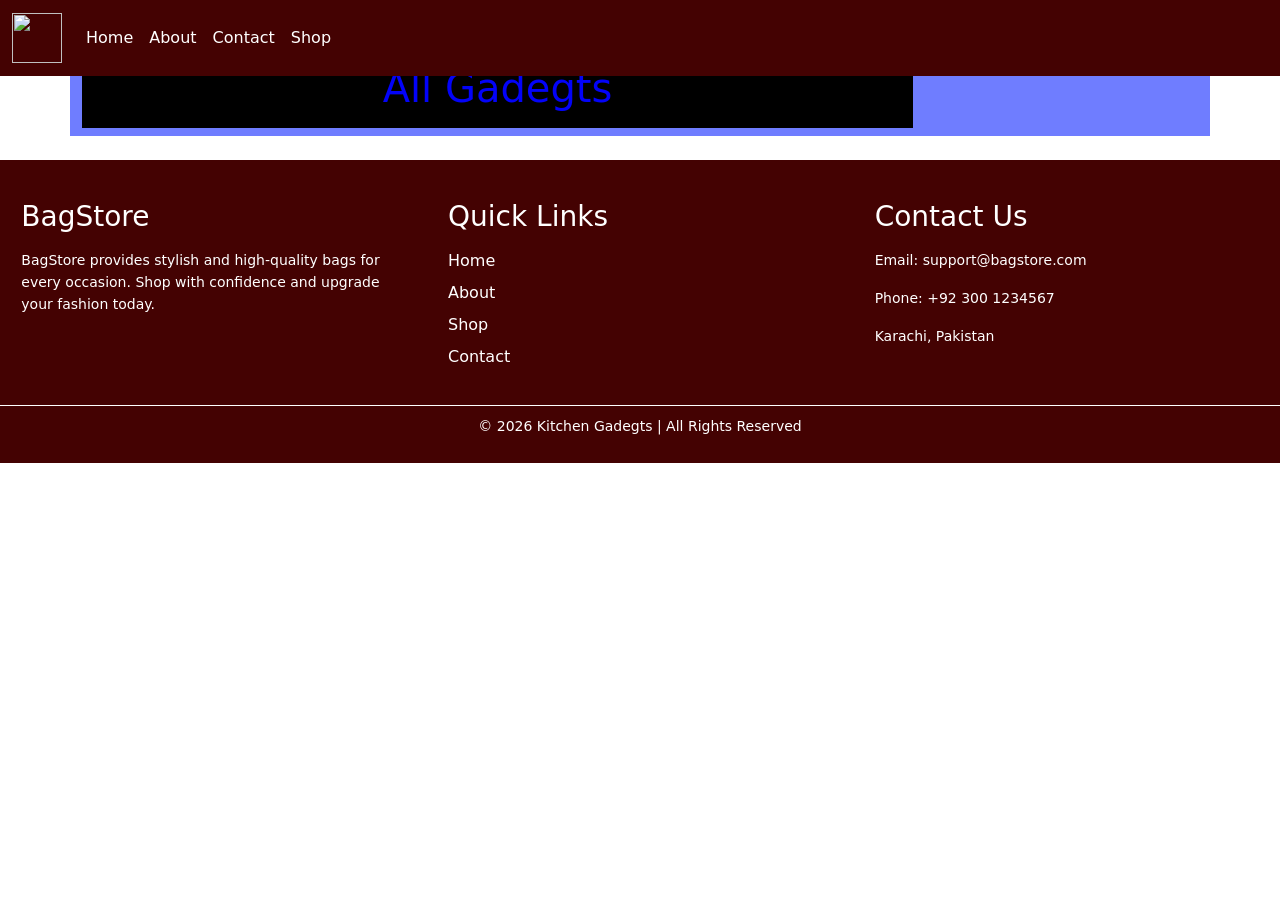
==== About.html @ 5ee9311f "kitchen" ====
<!doctype html>
<html lang="en">

<head>
  <meta charset="utf-8">
  <meta name="viewport" content="width=device-width, initial-scale=1">
  <title>Kitchen Gadegts</title>
  <link rel="stylesheet" href="style.css">

  <link href="https://cdn.jsdelivr.net/npm/bootstrap@5.3.2/dist/css/bootstrap.min.css" rel="stylesheet">
</head>

<body>

  <nav class="navbar navbar-expand-lg bagnavbar">
    <div class="container-fluid">
      <a class="navbar-brand" href="#"><img src="https://bagstore.pk/wp-content/uploads/2022/06/logo-2.png" class="logo"></a>
      <button class="navbar-toggler" type="button" data-bs-toggle="collapse" data-bs-target="#navbarSupportedContent"
        aria-controls="navbarSupportedContent" aria-expanded="false" aria-label="Toggle navigation">
        <span class="navbar-toggler-icon"></span>
      </button>
      <div class="collapse navbar-collapse" id="navbarSupportedContent">
        <ul class="navbar-nav me-auto mb-2 mb-lg-0">
          <li class="nav-item">
            <a class="nav-link active link" aria-current="page" href="index.html">Home</a>
          </li>
            <li class="nav-item">
            <a class="nav-link active link" aria-current="page" href="about.html">About</a>
          </li>
          <li class="nav-item">
            <a class="nav-link active link" aria-current="page" href="Contact.html">Contact</a>
          </li>
          <li class="nav-item">
            <a class="nav-link active link" aria-current="page" href="Shop.html">Shop</a>
          </li>
        </ul>
          <!-- <form class="d-flex form" role="search">
            <select onchange="productChange()" name="products" id="productMenu">
              <option value="">Select Main Category </option>
            </select>&nbsp;&nbsp;

            <select onchange="filterProduct()" name="category" id="categoryMenu">
              <option value="">Select Sub Category </option>
            </select>
            <button class="btn btn-outline-success" type="submit">
              Search
            </button>
          </form> -->
      </div>
    </div>
  </nav>

  <div id="carouselExampleSlidesOnly" class="carousel slide" data-bs-ride="carousel" data-bs-interval="2000"
    data-bs-pause="false">
    <div class="carousel-inner">
      <div class="carousel-item active">
        <img src="./images/bag01.JPG" class="d-block w-100 bags" alt="...">
      </div>
      <div class="carousel-item">
        <img src="./images/bag02.JPG" class="d-block w-100 bags" alt="...">
      </div>
      <div class="carousel-item">
        <img src="./images/bag03.JPG" class="d-block w-100 image-banner-third baggg" alt="...">
      </div>
    </div>
  </div>

  <div id="tsparticles" class="container ">
    <div class="row">
      <div class="col-9 main-content">
        <h1 class="text-center bags mt-4 px-4 py-3">All Gadegts</h1>
        <div id="allBagsCards" class="mt-2 row row-cols-1 row-cols-md-3 g-4"></div>
        <div id="cartItems"></div>
        <div id="carouselExampleSlidesOnly"></div>
      </div>
    </div>
  </div>
  <footer class="footer mt-4">
    <div class="footer-container">

      <div class="footer-col">
        <h3>BagStore</h3>
        <p>
          BagStore provides stylish and high-quality bags for every occasion.
          Shop with confidence and upgrade your fashion today.
        </p>
      </div>
      <div class="footer-col">
        <h3>Quick Links</h3>
        <ul>
          <li><a href="index.html">Home</a></li>
          <li><a href="About.html">About</a></li>
          <li><a href="Shop.html">Shop</a></li>
          <li><a href="Contact.html">Contact</a></li>
        </ul>
      </div>

      <div class="footer-col">
        <h3>Contact Us</h3>
        <p>Email: support@bagstore.com</p>
        <p>Phone: +92 300 1234567</p>
        <p>Karachi, Pakistan</p>
      </div>

    </div>

    <div class="footer-bottom">
      <p>© 2026 Kitchen Gadegts | All Rights Reserved</p>
    </div>
  </footer>

  <script
    src="https://cdn.jsdelivr.net/npm/@tsparticles/preset-firefly@3/tsparticles.preset.firefly.bundle.min.js"></script>
  <script src="https://cdn.jsdelivr.net/npm/bootstrap@5.3.2/dist/js/bootstrap.bundle.min.js"></script>
  <script src="app.js"></script>

</body>

</html>
---- style.css ----
.bagnavbar {
    background-color: #440202;
    color: #fff;
    position: fixed !important;
    top: 0px;
    z-index: 1;
    width: 100%;
}
.logo{
    width: 50px;
    height: 50px;
    /* position: absolute; */
    right: 100px;
}

.navbar-nav{
    color: white;
}
.navbar-nav .link {
    color: white !important;
}
.footer-links li a{
    text-decoration: none;
    color: #ffffff;
}
.navbar-nav .link:hover {
    color: #af6e6e !important;
}
.bags {
    color: rgb(3, 3, 248);
    background-color: black;
    border-radius: 2px solid red;
    box-shadow: 2px slid red;
}

.bags:hover {
    color: rgb(1, 1, 141);
    background-color: rgb(119, 117, 117);
    border: #333;
    text-shadow: rgb(180, 2, 2);
    cursor: pointer;
}

.card-bag-img-top {
    height: 300px;
    object-fit: contain;
    color: #000;
}
.custom-body{
    background-color: #3e4cc4;
    color: #fff;
}
.custom-title{
    color: #fff;
}
.card-text{
    color: #fff;
}
.bag-footer{
    background-color: #2e3997 !important;
}
.price{
    color: white;
}

.container{
    background-color: #6f7dff;
}
.footer{
        background-color: #010358;

}

.footer {
    background-color: #440202;
  color: white;
  padding: 40px 0 10px;
}

.footer-container {
  display: flex;
  justify-content: space-around;
  flex-wrap: wrap;
}

.footer-col {
  width: 30%;
}

.footer-col h3 {
  margin-bottom: 15px;
}

.footer-col p {
  font-size: 14px;
  line-height: 1.6;
}

.footer-col ul {
  list-style: none;
  padding: 0;
}

.footer-col ul li {
  margin-bottom: 8px;
}

.footer-col ul li a {
  text-decoration: none;
  color: white;
}

.footer-col ul li a:hover {
  color: #9ecbff;
}

.footer-bottom {
  text-align: center;
  margin-top: 20px;
  border-top: 1px solid white;
  padding-top: 10px;
  font-size: 14px;
}

/* Responsive mobile layout */
@media(max-width:768px) {
  .footer-col {
    width: 100%;
    margin-bottom: 20px;
    text-align: center;
  }
}
.contact-form{
    background-color: #2e3997;
    color: #fff;
    padding: 20px;
    border-radius: 10px;
}
.contact-form h2{
    color: #fff;
    margin-bottom: 20px;
}
.contact-form label{
    display: block;
    margin-bottom: 5px;
}
 .contact-form textarea{
    width: 300px;
    padding: 10px;
    margin-bottom: 15px;
    border: none;
    border-radius: 5px;
}
 .contact-form input{
    width: 200px;
    padding: 10px;
    margin-bottom: 15px;
    border: none;
    border-radius: 5px;
}
.submit{
    background-color: #010358;
    color: #fff;
    border: 2px solid #fff;
    padding: 10px 20px;
    border-radius: 10px;
    cursor: pointer;
    font-size: 30px;
}
.submit:hover{
    background-color: #2e3997;
    color: #fff;
    border: 2px solid #fff;
    padding: 10px 20px;
    border-radius: 10px;
    cursor: pointer;
    font-size: 30px;
}
.submitbtn{
    
    background-color: #2e3997;
    color: #fff;
    border: 2px solid #fff;
    padding: 10px 20px;
    border-radius: 10px;
    cursor: pointer;
    font-size: 30px;
}
.submitbtn:hover{
    background-color: #010358;
    color: #fff;
    border: 2px solid #fff;
    padding: 10px 20px;
    border-radius: 10px;
    cursor: pointer;
    font-size: 30px;
}
.form{
    margin-left: 600px;
}

/* About Us Page Styles */
.about-section {
    padding: 60px 0;
    background-color: #fcfcfc;
}
.about-header {
    text-align: center;
    margin-bottom: 40px;
}
.about-header h1 {
    color: #2b3f97;
    font-weight: bold;
    font-size: 3rem;
    text-transform: uppercase;
}
.about-content {
    line-height: 1.8;
    font-size: 1.15rem;
    color: #555;
}
.about-img {
    border-radius: 15px;
    box-shadow: 0px 8px 20px rgba(0, 0, 0, 0.15);
    transition: transform 0.3s ease;
}
.about-img:hover {
    transform: scale(1.02);
}
.core-values {
    margin-top: 60px;
}
.value-card {
    background: #fff;
    padding: 30px 20px;
    border-radius: 15px;
    box-shadow: 0 4px 15px rgba(0, 0, 0, 0.05);
    text-align: center;
    height: 100%;
    border-bottom: 4px solid #2b3f97;
    transition: transform 0.3s ease;
}
.value-card:hover {
    transform: translateY(-10px);
}
.value-card h4 {
    color: #2b3f97;
    font-weight: bold;
}
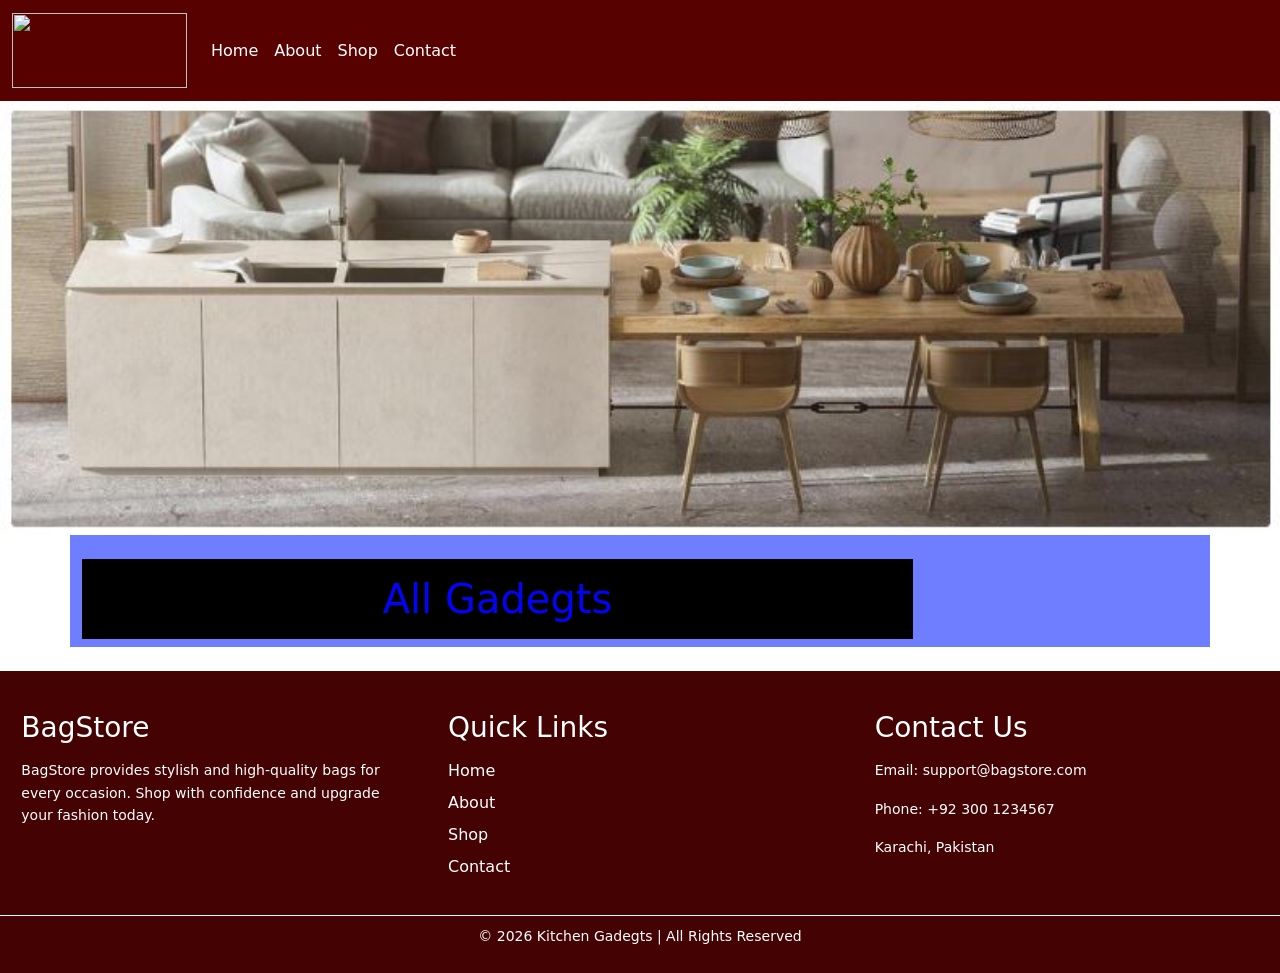
==== commit 3ca122a4: "gadgets" ====
--- a/About.html
+++ b/About.html
@@ -14,7 +14,7 @@
 
   <nav class="navbar navbar-expand-lg bagnavbar">
     <div class="container-fluid">
-      <a class="navbar-brand" href="#"><img src="https://bagstore.pk/wp-content/uploads/2022/06/logo-2.png" class="logo"></a>
+      <a class="navbar-brand" href="#"><img src="https://majesticchef.pk/cdn/shop/files/Majestic_chef_1_49e5dd58-dd54-45c4-9a12-5253f5195a68.png?v=1759319919&width=300" class="logo"></a>
       <button class="navbar-toggler" type="button" data-bs-toggle="collapse" data-bs-target="#navbarSupportedContent"
         aria-controls="navbarSupportedContent" aria-expanded="false" aria-label="Toggle navigation">
         <span class="navbar-toggler-icon"></span>
@@ -26,12 +26,12 @@
           </li>
             <li class="nav-item">
             <a class="nav-link active link" aria-current="page" href="about.html">About</a>
+            </li>
+          <li class="nav-item">
+            <a class="nav-link active link" aria-current="page" href="Shop.html">Shop</a>
           </li>
           <li class="nav-item">
             <a class="nav-link active link" aria-current="page" href="Contact.html">Contact</a>
-          </li>
-          <li class="nav-item">
-            <a class="nav-link active link" aria-current="page" href="Shop.html">Shop</a>
           </li>
         </ul>
           <!-- <form class="d-flex form" role="search">
@@ -54,13 +54,13 @@
     data-bs-pause="false">
     <div class="carousel-inner">
       <div class="carousel-item active">
-        <img src="./images/bag01.JPG" class="d-block w-100 bags" alt="...">
+        <img src="./images/Kitchen 1.JPG" class="d-block w-100 bags" alt="...">
       </div>
       <div class="carousel-item">
-        <img src="./images/bag02.JPG" class="d-block w-100 bags" alt="...">
+        <img src="./images/kitchen 2.JPG" class="d-block w-100 bags" alt="...">
       </div>
       <div class="carousel-item">
-        <img src="./images/bag03.JPG" class="d-block w-100 image-banner-third baggg" alt="...">
+        <img src="./images/kitchen 3.JPG" class="d-block w-100 image-banner-third baggg" alt="...">
       </div>
     </div>
   </div>
--- a/style.css
+++ b/style.css
@@ -1,18 +1,20 @@
 .bagnavbar {
-    background-color: #440202;
-    color: #fff;
-    position: fixed !important;
+    background-color: #580101;
+    color: #fc9999;
+    position: fixed;
     top: 0px;
     z-index: 1;
     width: 100%;
 }
 .logo{
-    width: 50px;
-    height: 50px;
+    width: 175px;
+    height: 75px;
     /* position: absolute; */
     right: 100px;
 }
-
+.baggg{
+    height: 540px;
+}
 .navbar-nav{
     color: white;
 }
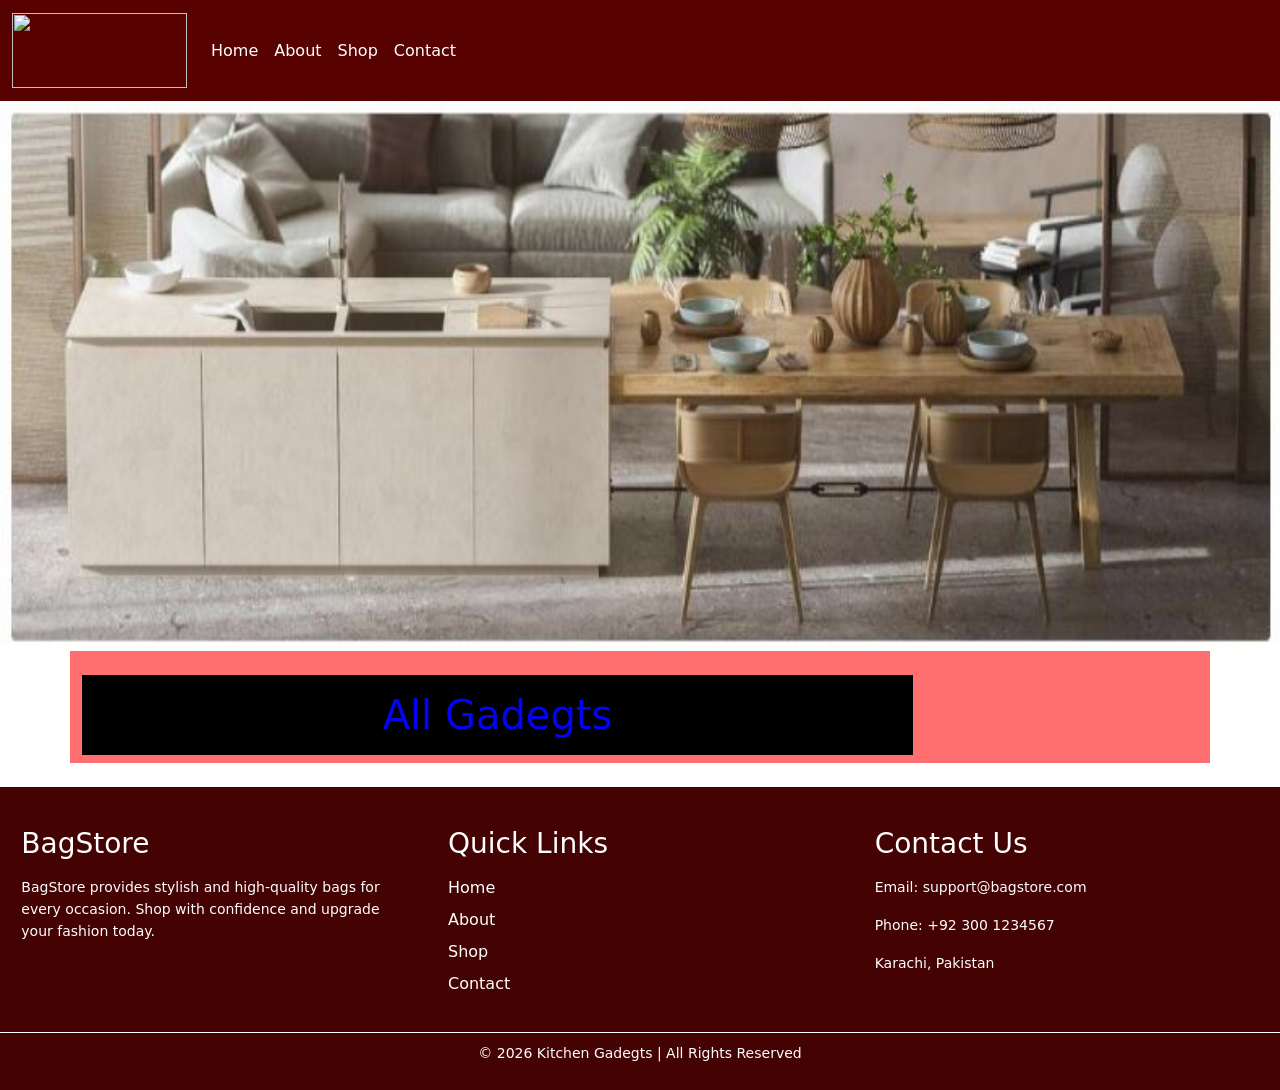
==== commit 57a54bfb: "gadgets" ====
--- a/About.html
+++ b/About.html
@@ -54,13 +54,13 @@
     data-bs-pause="false">
     <div class="carousel-inner">
       <div class="carousel-item active">
-        <img src="./images/Kitchen 1.JPG" class="d-block w-100 bags" alt="...">
+        <img src="./images/Kitchen 1.JPG" class="d-block w-100 gadgets" alt="...">
       </div>
       <div class="carousel-item">
-        <img src="./images/kitchen 2.JPG" class="d-block w-100 bags" alt="...">
+        <img src="./images/kitchen 2.JPG" class="d-block w-100 gadgets" alt="...">
       </div>
       <div class="carousel-item">
-        <img src="./images/kitchen 3.JPG" class="d-block w-100 image-banner-third baggg" alt="...">
+        <img src="./images/kitchen 3.JPG" class="d-block w-100 gadgets" alt="...">
       </div>
     </div>
   </div>
--- a/style.css
+++ b/style.css
@@ -12,8 +12,8 @@
     /* position: absolute; */
     right: 100px;
 }
-.baggg{
-    height: 540px;
+.gadgets{
+    height: 550px;
 }
 .navbar-nav{
     color: white;
@@ -26,7 +26,7 @@
     color: #ffffff;
 }
 .navbar-nav .link:hover {
-    color: #af6e6e !important;
+    color: #fd9f9f !important;
 }
 .bags {
     color: rgb(3, 3, 248);
@@ -49,7 +49,7 @@
     color: #000;
 }
 .custom-body{
-    background-color: #3e4cc4;
+    background-color: #832c2c;
     color: #fff;
 }
 .custom-title{
@@ -66,10 +66,10 @@
 }
 
 .container{
-    background-color: #6f7dff;
+    background-color: #ff6f6f;
 }
 .footer{
-        background-color: #010358;
+        background-color: #580101;
 
 }
 
@@ -113,7 +113,7 @@
 }
 
 .footer-col ul li a:hover {
-  color: #9ecbff;
+  color: #ff9e9e;
 }
 
 .footer-bottom {
@@ -133,7 +133,7 @@
   }
 }
 .contact-form{
-    background-color: #2e3997;
+    background-color: #5e0606;
     color: #fff;
     padding: 20px;
     border-radius: 10px;
@@ -161,7 +161,7 @@
     border-radius: 5px;
 }
 .submit{
-    background-color: #010358;
+    background-color: #883939;
     color: #fff;
     border: 2px solid #fff;
     padding: 10px 20px;
@@ -170,7 +170,7 @@
     font-size: 30px;
 }
 .submit:hover{
-    background-color: #2e3997;
+    background-color: #581f1f;
     color: #fff;
     border: 2px solid #fff;
     padding: 10px 20px;
@@ -180,7 +180,7 @@
 }
 .submitbtn{
     
-    background-color: #2e3997;
+    background-color: #972e2e;
     color: #fff;
     border: 2px solid #fff;
     padding: 10px 20px;
@@ -189,7 +189,7 @@
     font-size: 30px;
 }
 .submitbtn:hover{
-    background-color: #010358;
+    background-color: #580101;
     color: #fff;
     border: 2px solid #fff;
     padding: 10px 20px;
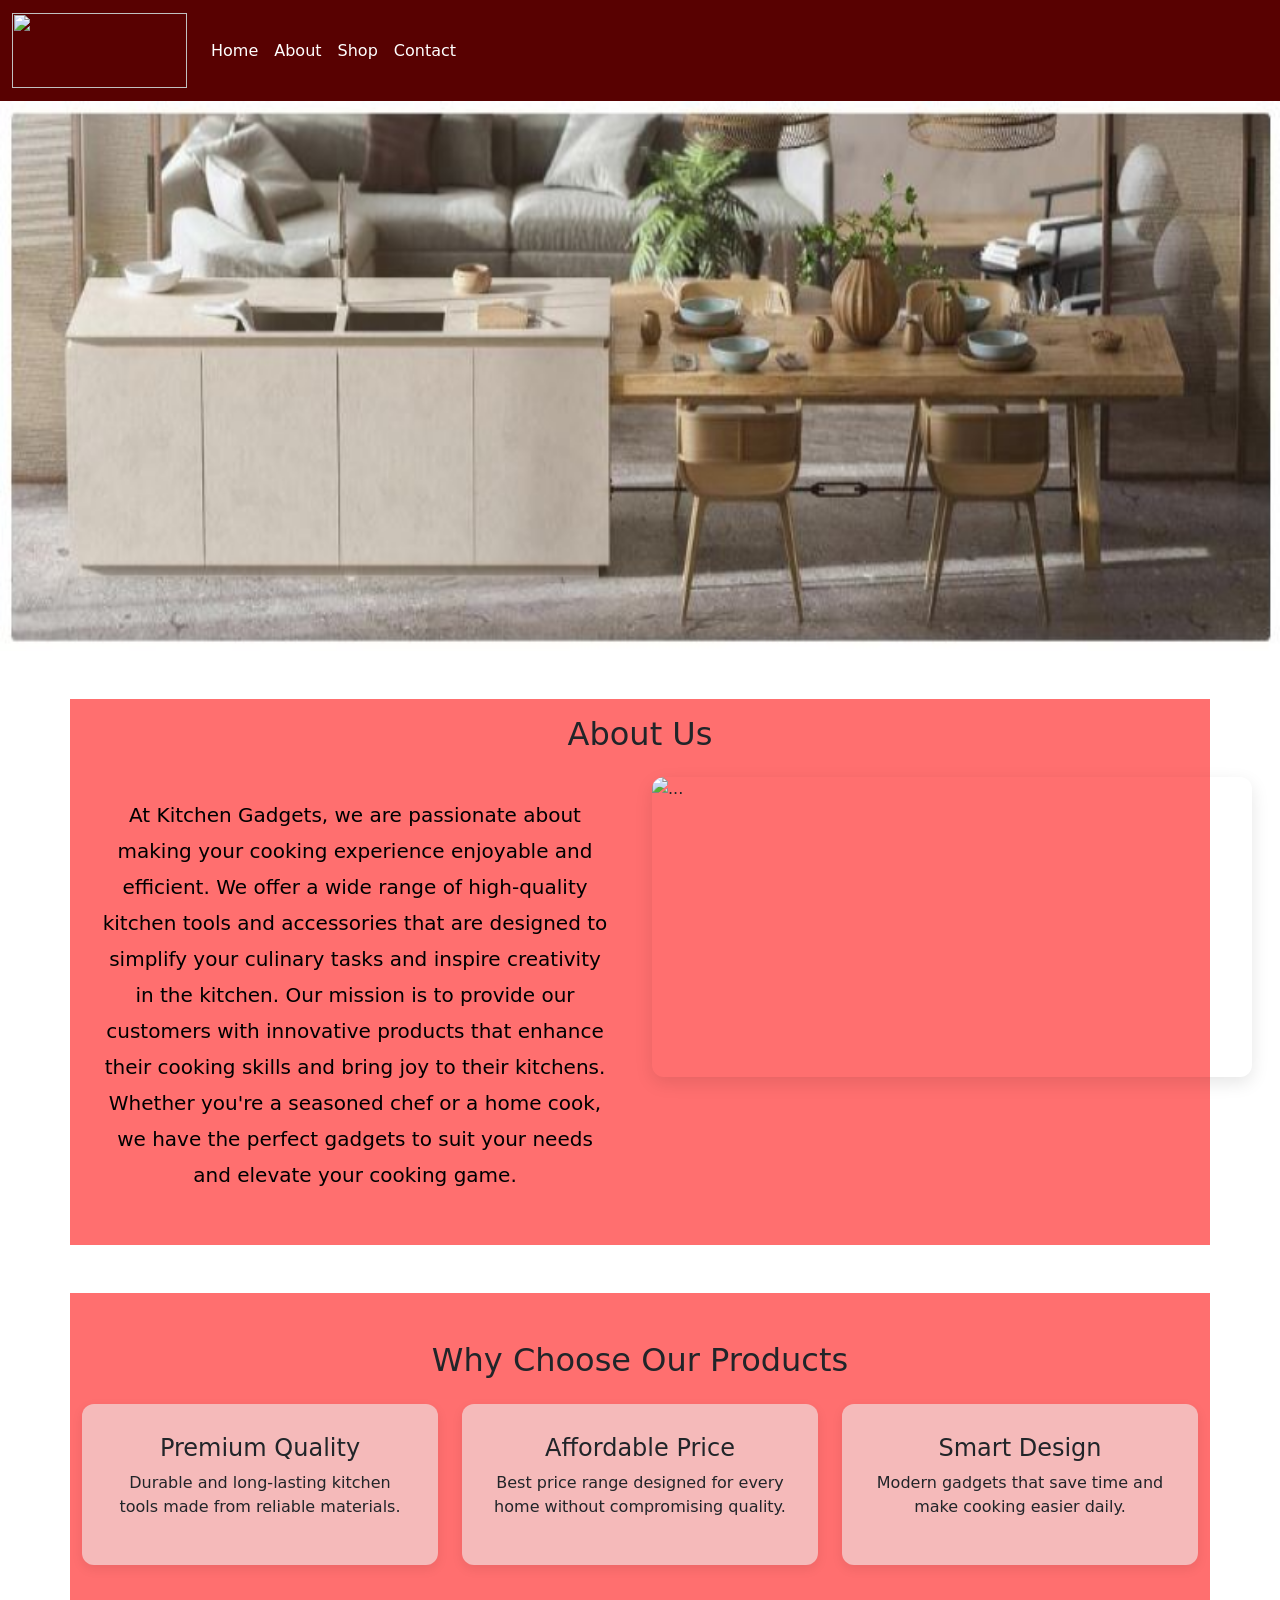
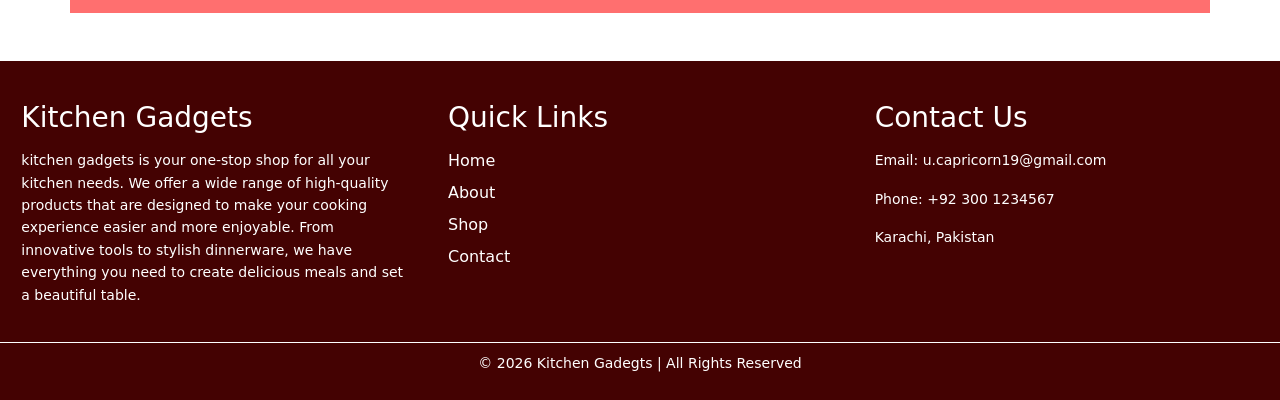
==== commit a65343b7: "gadgets" ====
--- a/About.html
+++ b/About.html
@@ -14,7 +14,9 @@
 
   <nav class="navbar navbar-expand-lg bagnavbar">
     <div class="container-fluid">
-      <a class="navbar-brand" href="#"><img src="https://majesticchef.pk/cdn/shop/files/Majestic_chef_1_49e5dd58-dd54-45c4-9a12-5253f5195a68.png?v=1759319919&width=300" class="logo"></a>
+      <a class="navbar-brand" href="#"><img
+          src="https://majesticchef.pk/cdn/shop/files/Majestic_chef_1_49e5dd58-dd54-45c4-9a12-5253f5195a68.png?v=1759319919&width=300"
+          class="logo"></a>
       <button class="navbar-toggler" type="button" data-bs-toggle="collapse" data-bs-target="#navbarSupportedContent"
         aria-controls="navbarSupportedContent" aria-expanded="false" aria-label="Toggle navigation">
         <span class="navbar-toggler-icon"></span>
@@ -24,9 +26,9 @@
           <li class="nav-item">
             <a class="nav-link active link" aria-current="page" href="index.html">Home</a>
           </li>
-            <li class="nav-item">
+          <li class="nav-item">
             <a class="nav-link active link" aria-current="page" href="about.html">About</a>
-            </li>
+          </li>
           <li class="nav-item">
             <a class="nav-link active link" aria-current="page" href="Shop.html">Shop</a>
           </li>
@@ -34,7 +36,7 @@
             <a class="nav-link active link" aria-current="page" href="Contact.html">Contact</a>
           </li>
         </ul>
-          <!-- <form class="d-flex form" role="search">
+        <!-- <form class="d-flex form" role="search">
             <select onchange="productChange()" name="products" id="productMenu">
               <option value="">Select Main Category </option>
             </select>&nbsp;&nbsp;
@@ -54,40 +56,88 @@
     data-bs-pause="false">
     <div class="carousel-inner">
       <div class="carousel-item active">
-        <img src="./images/Kitchen 1.JPG" class="d-block w-100 gadgets" alt="...">
+        <img src="./images/Kitchen 1.JPG" class="d-block w-100 homegadgets" alt="...">
       </div>
       <div class="carousel-item">
-        <img src="./images/kitchen 2.JPG" class="d-block w-100 gadgets" alt="...">
+        <img src="./images/kitchen 2.JPG" class="d-block w-100 homegadgets" alt="...">
       </div>
       <div class="carousel-item">
-        <img src="./images/kitchen 3.JPG" class="d-block w-100 gadgets" alt="...">
+        <img src="./images/kitchen 3.JPG" class="d-block w-100 homegadgets" alt="...">
       </div>
     </div>
   </div>
 
-  <div id="tsparticles" class="container ">
+
+  <div class="container my-5 py-3">
+    <h2 class="text-center mb-4">About Us</h2>
     <div class="row">
-      <div class="col-9 main-content">
-        <h1 class="text-center bags mt-4 px-4 py-3">All Gadegts</h1>
-        <div id="allBagsCards" class="mt-2 row row-cols-1 row-cols-md-3 g-4"></div>
-        <div id="cartItems"></div>
-        <div id="carouselExampleSlidesOnly"></div>
+      <div class="kitchen-description col-sm-6 col-md-6">
+        <p class="text-center kitchen-para">
+          At Kitchen Gadgets, we are passionate about making your cooking experience enjoyable and
+          efficient. We offer a wide range of high-quality kitchen tools and accessories that are
+          designed to simplify your culinary tasks and inspire creativity in the kitchen. Our mission
+          is to provide our customers with innovative products that enhance their cooking skills and
+          bring joy to their kitchens. Whether you're a seasoned chef or a home cook, we have the
+          perfect gadgets to suit your needs and elevate your cooking game.
+        </p>
+      </div>
+      <div class="col-sm-6 col-md-6">
+        <img src="./images/kitchen 1.JPG" class="d-block gadgets" alt="...">
+      </div>
+
+    </div>
+  </div>
+  <section class="container my-5 py-5">
+
+    <h2 class="text-center mb-4">
+      Why Choose Our Products</h2>
+    <div class="row text-center">
+      <div class="col-md-4">
+        <div class="quality-card">
+          <h4>Premium Quality</h4>
+          <p>
+            Durable and long-lasting kitchen tools made
+            from reliable materials.
+          </p>
+        </div>
+      </div>
+      <div class="col-md-4">
+        <div class="quality-card">
+          <h4>Affordable Price</h4>
+          <p>
+            Best price range designed for every home
+            without compromising quality.
+          </p>
+        </div>
+      </div>
+      <div class="col-md-4">
+        <div class="quality-card">
+          <h4>Smart Design</h4>
+          <p>
+            Modern gadgets that save time and make
+            cooking easier daily.
+          </p>
+        </div>
       </div>
     </div>
-  </div>
+  </section>
+
+
   <footer class="footer mt-4">
     <div class="footer-container">
 
       <div class="footer-col">
-        <h3>BagStore</h3>
+        <h3>Kitchen Gadgets</h3>
         <p>
-          BagStore provides stylish and high-quality bags for every occasion.
-          Shop with confidence and upgrade your fashion today.
+          kitchen gadgets is your one-stop shop for all your kitchen needs. We offer a wide
+          range of high-quality products that are designed to make your cooking experience
+          easier and more enjoyable. From innovative tools to stylish dinnerware, we have
+          everything you need to create delicious meals and set a beautiful table.
         </p>
       </div>
       <div class="footer-col">
         <h3>Quick Links</h3>
-        <ul>
+        <ul class="footer-links">
           <li><a href="index.html">Home</a></li>
           <li><a href="About.html">About</a></li>
           <li><a href="Shop.html">Shop</a></li>
@@ -97,7 +147,7 @@
 
       <div class="footer-col">
         <h3>Contact Us</h3>
-        <p>Email: support@bagstore.com</p>
+        <p>Email: u.capricorn19@gmail.com</p>
         <p>Phone: +92 300 1234567</p>
         <p>Karachi, Pakistan</p>
       </div>
@@ -112,7 +162,6 @@
   <script
     src="https://cdn.jsdelivr.net/npm/@tsparticles/preset-firefly@3/tsparticles.preset.firefly.bundle.min.js"></script>
   <script src="https://cdn.jsdelivr.net/npm/bootstrap@5.3.2/dist/js/bootstrap.bundle.min.js"></script>
-  <script src="app.js"></script>
 
 </body>
 
--- a/style.css
+++ b/style.css
@@ -6,28 +6,35 @@
     z-index: 1;
     width: 100%;
 }
-.logo{
+
+.logo {
     width: 175px;
     height: 75px;
     /* position: absolute; */
     right: 100px;
 }
-.gadgets{
+
+.homegadgets {
     height: 550px;
 }
-.navbar-nav{
+
+.navbar-nav {
     color: white;
 }
+
 .navbar-nav .link {
     color: white !important;
 }
-.footer-links li a{
+
+.footer-links li a {
     text-decoration: none;
     color: #ffffff;
 }
+
 .navbar-nav .link:hover {
     color: #fd9f9f !important;
 }
+
 .bags {
     color: rgb(3, 3, 248);
     background-color: black;
@@ -48,119 +55,131 @@
     object-fit: contain;
     color: #000;
 }
-.custom-body{
+
+.custom-body {
     background-color: #832c2c;
     color: #fff;
 }
-.custom-title{
-    color: #fff;
-}
-.card-text{
-    color: #fff;
-}
-.bag-footer{
+
+.custom-title {
+    color: #fff;
+}
+
+.card-text {
+    color: #fff;
+}
+
+.bag-footer {
     background-color: #2e3997 !important;
 }
-.price{
+
+.price {
     color: white;
 }
 
-.container{
+.container {
     background-color: #ff6f6f;
 }
-.footer{
-        background-color: #580101;
+
+.footer {
+    background-color: #580101;
 
 }
 
 .footer {
     background-color: #440202;
-  color: white;
-  padding: 40px 0 10px;
+    color: white;
+    padding: 40px 0 10px;
 }
 
 .footer-container {
-  display: flex;
-  justify-content: space-around;
-  flex-wrap: wrap;
+    display: flex;
+    justify-content: space-around;
+    flex-wrap: wrap;
 }
 
 .footer-col {
-  width: 30%;
+    width: 30%;
 }
 
 .footer-col h3 {
-  margin-bottom: 15px;
+    margin-bottom: 15px;
 }
 
 .footer-col p {
-  font-size: 14px;
-  line-height: 1.6;
+    font-size: 14px;
+    line-height: 1.6;
 }
 
 .footer-col ul {
-  list-style: none;
-  padding: 0;
+    list-style: none;
+    padding: 0;
 }
 
 .footer-col ul li {
-  margin-bottom: 8px;
+    margin-bottom: 8px;
 }
 
 .footer-col ul li a {
-  text-decoration: none;
-  color: white;
+    text-decoration: none;
+    color: white;
 }
 
 .footer-col ul li a:hover {
-  color: #ff9e9e;
+    color: #ff9e9e;
 }
 
 .footer-bottom {
-  text-align: center;
-  margin-top: 20px;
-  border-top: 1px solid white;
-  padding-top: 10px;
-  font-size: 14px;
+    text-align: center;
+    margin-top: 20px;
+    border-top: 1px solid white;
+    padding-top: 10px;
+    font-size: 14px;
 }
 
 /* Responsive mobile layout */
 @media(max-width:768px) {
-  .footer-col {
-    width: 100%;
+    .footer-col {
+        width: 100%;
+        margin-bottom: 20px;
+        text-align: center;
+    }
+}
+
+.contact-form {
+    background-color: #5e0606;
+    color: #fff;
+    padding: 20px;
+    border-radius: 10px;
+}
+
+.contact-form h2 {
+    color: #fff;
     margin-bottom: 20px;
-    text-align: center;
-  }
-}
-.contact-form{
-    background-color: #5e0606;
-    color: #fff;
-    padding: 20px;
-    border-radius: 10px;
-}
-.contact-form h2{
-    color: #fff;
-    margin-bottom: 20px;
-}
-.contact-form label{
+}
+
+.contact-form label {
     display: block;
     margin-bottom: 5px;
 }
- .contact-form textarea{
+
+.contact-form textarea {
     width: 300px;
     padding: 10px;
     margin-bottom: 15px;
     border: none;
     border-radius: 5px;
 }
- .contact-form input{
+
+.contact-form input {
     width: 200px;
     padding: 10px;
     margin-bottom: 15px;
     border: none;
     border-radius: 5px;
 }
-.submit{
+
+.submit {
     background-color: #883939;
     color: #fff;
     border: 2px solid #fff;
@@ -169,7 +188,8 @@
     cursor: pointer;
     font-size: 30px;
 }
-.submit:hover{
+
+.submit:hover {
     background-color: #581f1f;
     color: #fff;
     border: 2px solid #fff;
@@ -178,8 +198,9 @@
     cursor: pointer;
     font-size: 30px;
 }
-.submitbtn{
-    
+
+.submitbtn {
+
     background-color: #972e2e;
     color: #fff;
     border: 2px solid #fff;
@@ -188,7 +209,8 @@
     cursor: pointer;
     font-size: 30px;
 }
-.submitbtn:hover{
+
+.submitbtn:hover {
     background-color: #580101;
     color: #fff;
     border: 2px solid #fff;
@@ -197,55 +219,92 @@
     cursor: pointer;
     font-size: 30px;
 }
-.form{
+
+.form {
     margin-left: 600px;
 }
 
-/* About Us Page Styles */
-.about-section {
-    padding: 60px 0;
-    background-color: #fcfcfc;
-}
-.about-header {
-    text-align: center;
-    margin-bottom: 40px;
-}
-.about-header h1 {
-    color: #2b3f97;
-    font-weight: bold;
-    font-size: 3rem;
-    text-transform: uppercase;
-}
-.about-content {
+.gadgets-img {
+    height: 250px;
+    width: 150px;
+}
+
+.card-img-top {
+    height: 250px;
+    object-fit: contain;
+}
+
+.productsgadgets {
+    border-radius: 5px solid rgb(107, 2, 2);
+}
+
+.card-text {
+    color: #000;
+}
+
+.kitchen-description {
+    display: flex;
+    align-items: center;
+    justify-content: center;
+}
+.kitchen-para {
+    font-size: 20px;
     line-height: 1.8;
-    font-size: 1.15rem;
-    color: #555;
-}
-.about-img {
-    border-radius: 15px;
-    box-shadow: 0px 8px 20px rgba(0, 0, 0, 0.15);
-    transition: transform 0.3s ease;
-}
-.about-img:hover {
-    transform: scale(1.02);
-}
-.core-values {
-    margin-top: 60px;
-}
-.value-card {
-    background: #fff;
-    padding: 30px 20px;
-    border-radius: 15px;
-    box-shadow: 0 4px 15px rgba(0, 0, 0, 0.05);
-    text-align: center;
-    height: 100%;
-    border-bottom: 4px solid #2b3f97;
-    transition: transform 0.3s ease;
-}
-.value-card:hover {
+    color: #000000;
+    padding: 20px;
+    transition: .3s;
+}
+.gadgets {
+    height: 300px;
+    width: 600px;
+    object-fit: cover;
+    border-radius: 12px;
+    box-shadow: 0px 6px 18px rgba(0, 0, 0, 0.1);
+    transition: .4s;
+}
+.gadgets:hover {
+    transform: scale(1.04);
+}
+.kitchen-para:hover {
+    color: black;
+}
+
+
+
+.quality-card {
+    background: #f5baba;
+    padding: 30px;
+    border-radius: 12px;
+    transition: .3s;
+    box-shadow: 0px 4px 12px rgba(0, 0, 0, .08);
+}
+
+.quality-card:hover {
     transform: translateY(-10px);
-}
-.value-card h4 {
-    color: #2b3f97;
-    font-weight: bold;
+    background: #9e4e4e;
+    cursor: pointer;
+}
+
+@media(max-width:768px) {
+
+    .about-section {
+        text-align: center;
+    }
+
+    .about-img {
+        margin-bottom: 20px;
+    }
+     .kitchen-description {
+        margin-bottom: 20px;
+    }
+
+    .kitchen-para {
+        text-align: center;
+        padding: 10px;
+    }
+
+    .gadgets {
+        height: auto;
+    }
+
 }
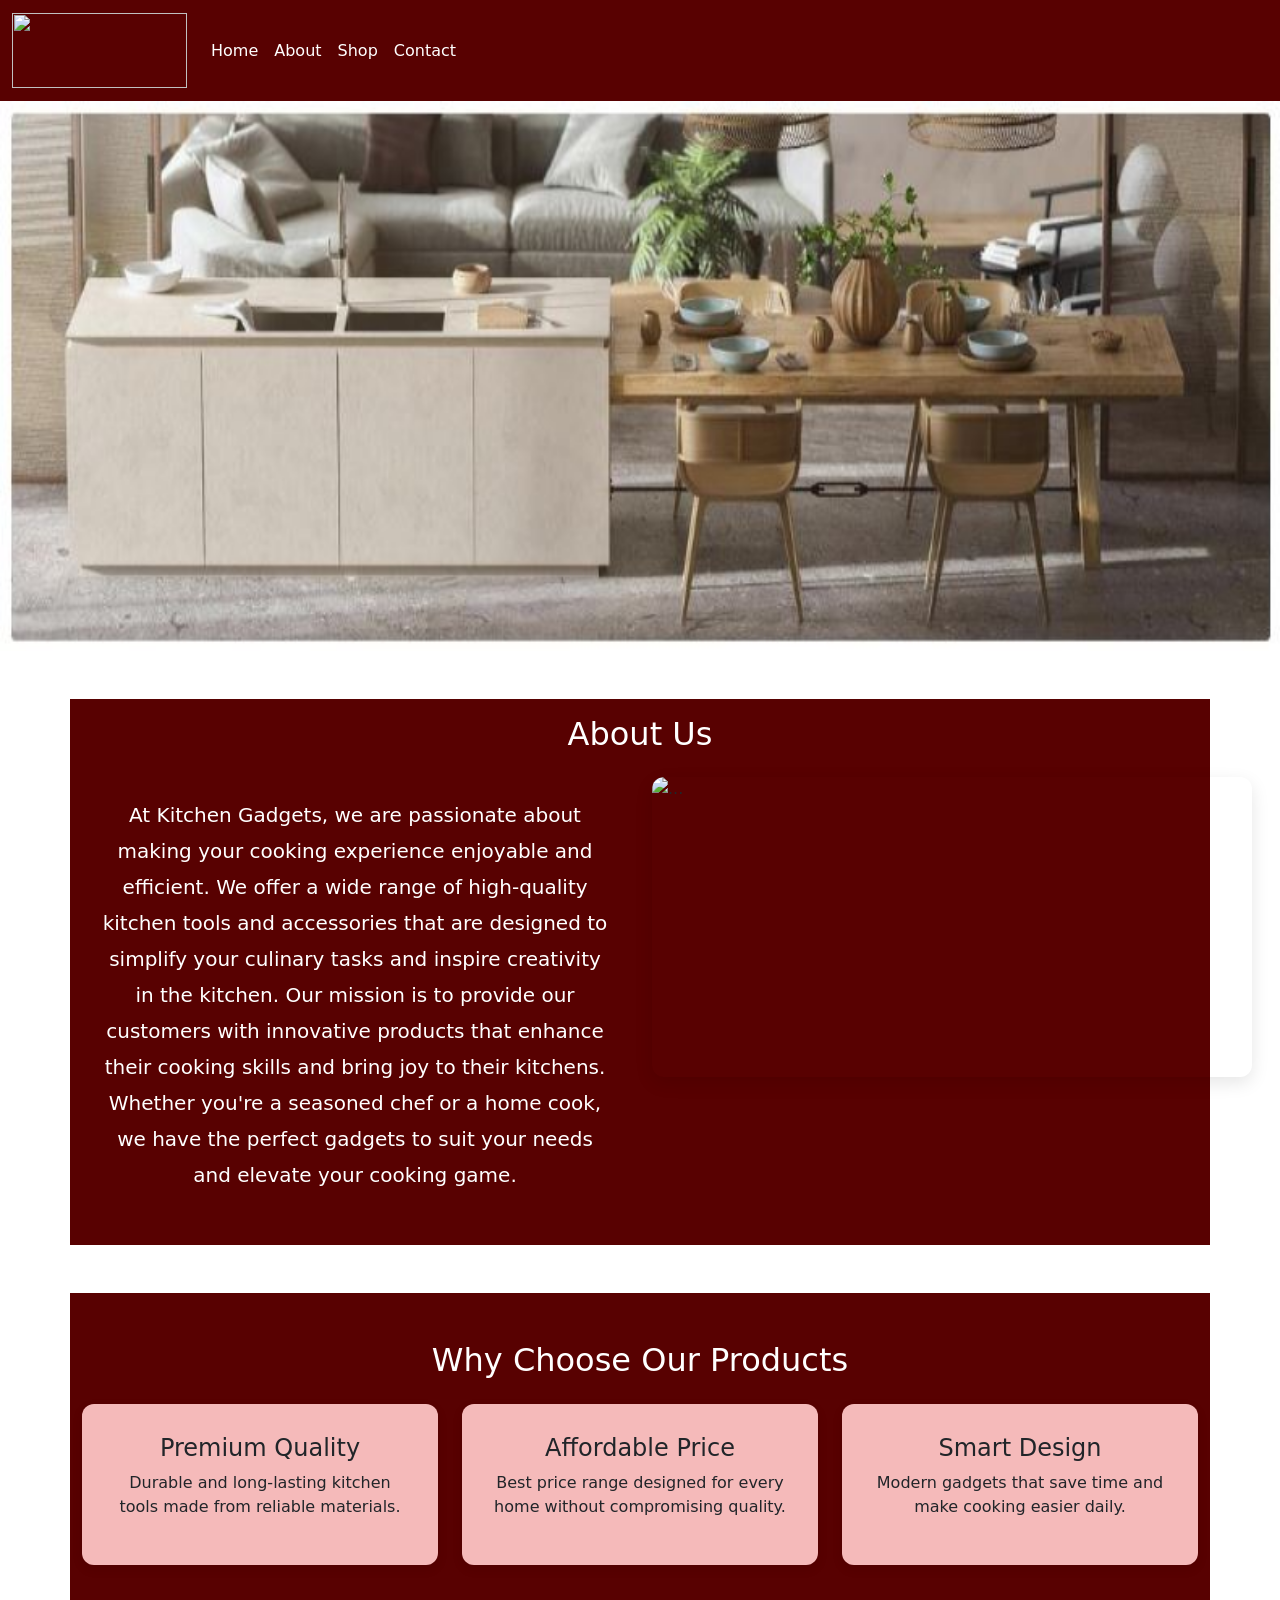
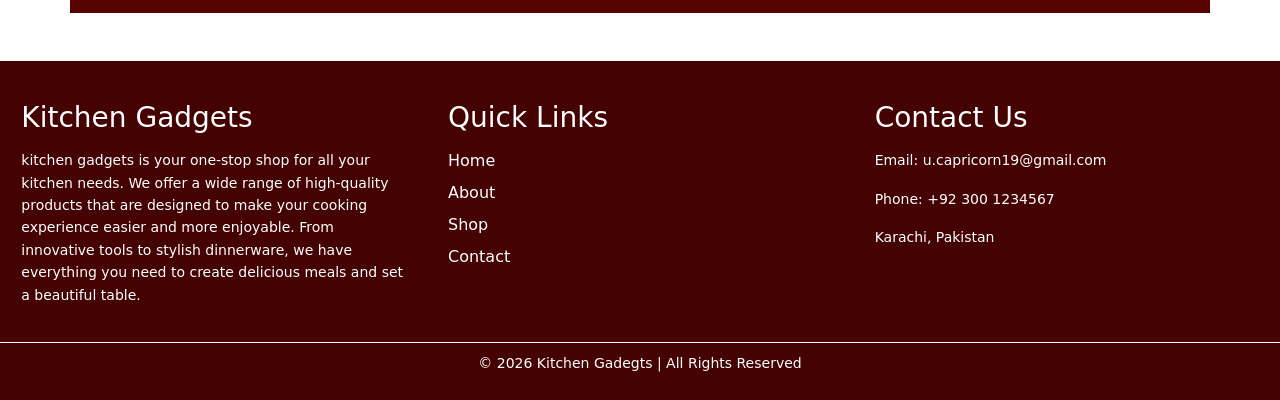
==== commit decb2372: "gadgets" ====
--- a/About.html
+++ b/About.html
@@ -69,7 +69,7 @@
 
 
   <div class="container my-5 py-3">
-    <h2 class="text-center mb-4">About Us</h2>
+    <h2 class="text-center mb-4 about-heading">About Us</h2>
     <div class="row">
       <div class="kitchen-description col-sm-6 col-md-6">
         <p class="text-center kitchen-para">
@@ -89,7 +89,7 @@
   </div>
   <section class="container my-5 py-5">
 
-    <h2 class="text-center mb-4">
+    <h2 class="text-center mb-4 about-heading">
       Why Choose Our Products</h2>
     <div class="row text-center">
       <div class="col-md-4">
--- a/style.css
+++ b/style.css
@@ -34,19 +34,21 @@
 .navbar-nav .link:hover {
     color: #fd9f9f !important;
 }
-
-.bags {
-    color: rgb(3, 3, 248);
-    background-color: black;
-    border-radius: 2px solid red;
-    box-shadow: 2px slid red;
-}
-
-.bags:hover {
-    color: rgb(1, 1, 141);
-    background-color: rgb(119, 117, 117);
-    border: #333;
-    text-shadow: rgb(180, 2, 2);
+.headinggadgets{
+    background-color: #832c2c;
+    color: #ffffff;
+    width: 500px;
+    text-align: center;
+    padding-right: 500px;
+    border-radius: 2px solid white !important;
+}
+.headinggadgets:hover{
+    background-color: #f55959;
+    color: #ffffff;
+    width: 500px;
+    text-align: center;
+    padding-right: 500px;
+    border-radius: 2px solid white !important;
     cursor: pointer;
 }
 
@@ -78,7 +80,8 @@
 }
 
 .container {
-    background-color: #ff6f6f;
+    background-color: #580101;
+;
 }
 
 .footer {
@@ -136,6 +139,15 @@
     padding-top: 10px;
     font-size: 14px;
 }
+.about-heading{
+    color: #ffffff;
+}
+.card-footer{
+    background-color: #f55959 !important;
+}
+.card-body{
+    background-color: #f55959 !important;
+}
 
 /* Responsive mobile layout */
 @media(max-width:768px) {
@@ -250,7 +262,7 @@
 .kitchen-para {
     font-size: 20px;
     line-height: 1.8;
-    color: #000000;
+    color: #ffffff;
     padding: 20px;
     transition: .3s;
 }
